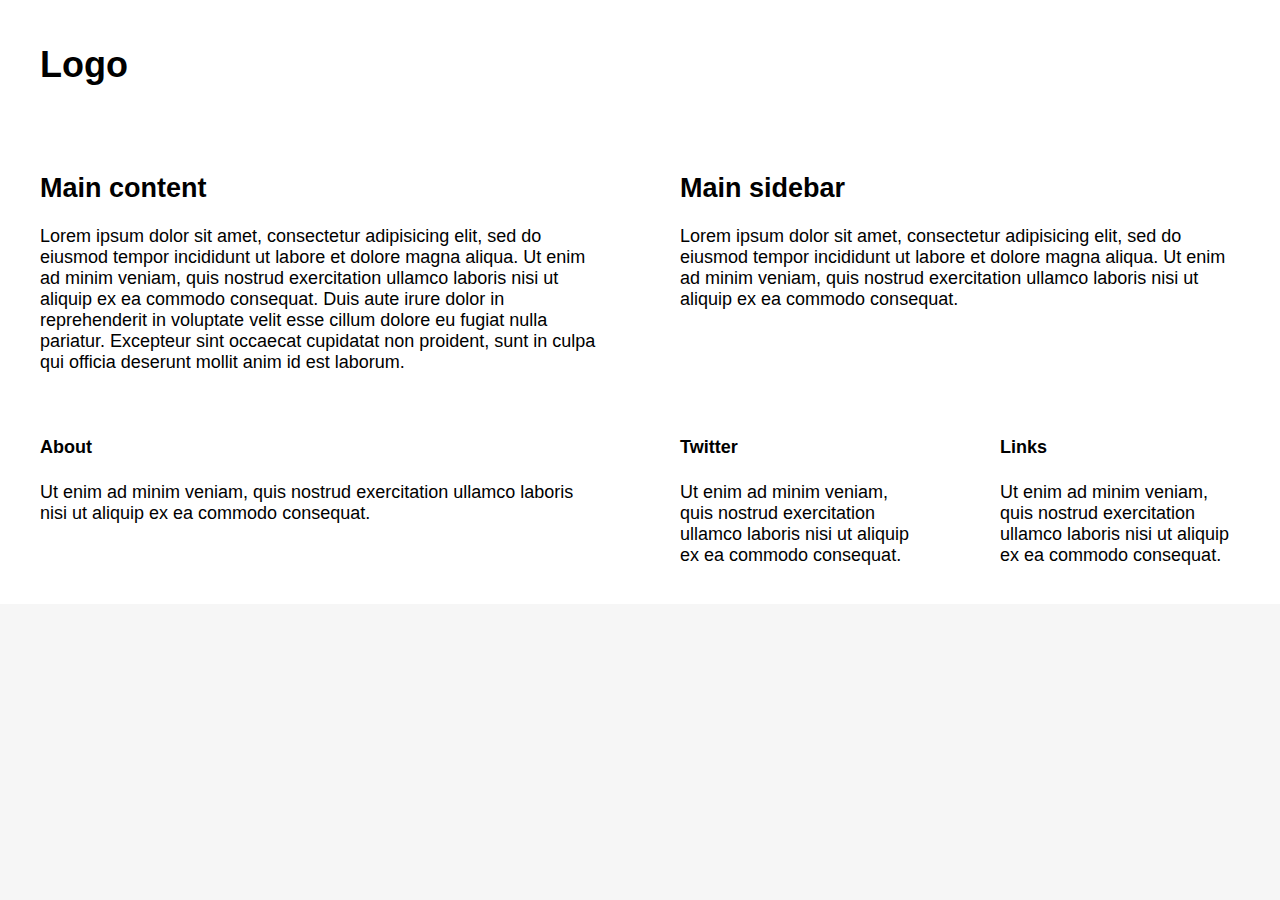
==== gridgrid.html @ 168146c7 "set font size to 16px;" ====
<!DOCTYPE html>  
<html lang="en">
  
<head>  

    <meta charset="utf-8" /> 
    <meta name="viewport" content="width=device-width, initial-scale=1.0"/> 
    
    <title></title>
	
	<link rel="stylesheet" href="css/normalize.css">
	<link rel="stylesheet" href="css/styles.css" />

</head>
<body>
<header class="row">
	
	<div  class="logo">
		<h1>Logo</h1>
	</div>
	
</header>

<main class="row">
	<div class="main-content">
		<h2>Main content</h2>
		Lorem ipsum dolor sit amet, consectetur adipisicing elit, sed do eiusmod tempor incididunt ut labore et dolore magna aliqua. Ut enim ad minim veniam, quis nostrud exercitation ullamco laboris nisi ut aliquip ex ea commodo consequat. Duis aute irure dolor in reprehenderit in voluptate velit esse cillum dolore eu fugiat nulla pariatur. Excepteur sint occaecat cupidatat non proident, sunt in culpa qui officia deserunt mollit anim id est laborum.
	</div>
	
	<div class="main-sidebar">
		<h2>Main sidebar</h2>
		Lorem ipsum dolor sit amet, consectetur adipisicing elit, sed do eiusmod tempor incididunt ut labore et dolore magna aliqua. Ut enim ad minim veniam, quis nostrud exercitation ullamco laboris nisi ut aliquip ex ea commodo consequat.
		
	</div>
	
</main>
<footer class="row">
	
	<div class="info"><h4>About</h4>
		<p>Ut enim ad minim veniam, quis nostrud exercitation ullamco laboris nisi ut aliquip ex ea commodo consequat.</p>
		</div>
	
	<div class="social-media"><h4>Twitter</h4>
		<p>Ut enim ad minim veniam, quis nostrud exercitation ullamco laboris nisi ut aliquip ex ea commodo consequat.</p>
		</div>
	
	<div class="links"><h4>Links</h4>
		<p>Ut enim ad minim veniam, quis nostrud exercitation ullamco laboris nisi ut aliquip ex ea commodo consequat.</p>
		</div>
	
</footer>
</body>
</html>
---- css/styles.css ----
/*base*/
body {
  background-color: #f6f6f6;
  font-size: 18px;
}
/*grid*/
.row {
  width: auto;
  background-color: #fff;
}
.row:after {
  content: "";
  display: table;
  clear: both;
}
.col {
  float: none;
  box-sizing: border-box;
  padding: 20px;
}
.fifty,
.thirty,
.quarter,
.threeQuarter,
.twenty,
.ten {
  width: 100%;
}
/*add your layout classes here*/
.logo,
.main-content,
.main-sidebar,
.info,
.social-media,
.links {
  float: none;
  box-sizing: border-box;
  padding: 20px;
}
@media only screen and (min-width: 568px) {
  /*the layout goes here*/
  .logo {
    float: left;
    padding: 20px 40px;
  }
  .main-content {
    float: left;
    padding: 20px 40px;
    width: 50%;
  }
  .main-sidebar {
    float: left;
    padding: 20px 40px;
    width: 50%;
  }
  .info {
    float: left;
    padding: 20px 40px;
    width: 50%;
  }
  .social-media {
    float: left;
    padding: 20px 40px;
    width: 25%;
  }
  .links {
    float: left;
    padding: 20px 40px;
    width: 25%;
  }
  .col {
    float: left;
    padding: 20px 40px;
  }
  .fifty {
    width: 50%;
  }
  .thirty {
    width: 33.333333%;
  }
  .quarter {
    width: 25%;
  }
  .threeQuarter {
    width: 75%;
  }
  .twenty {
    width: 20%;
  }
  .ten {
    width: 10%;
  }
}
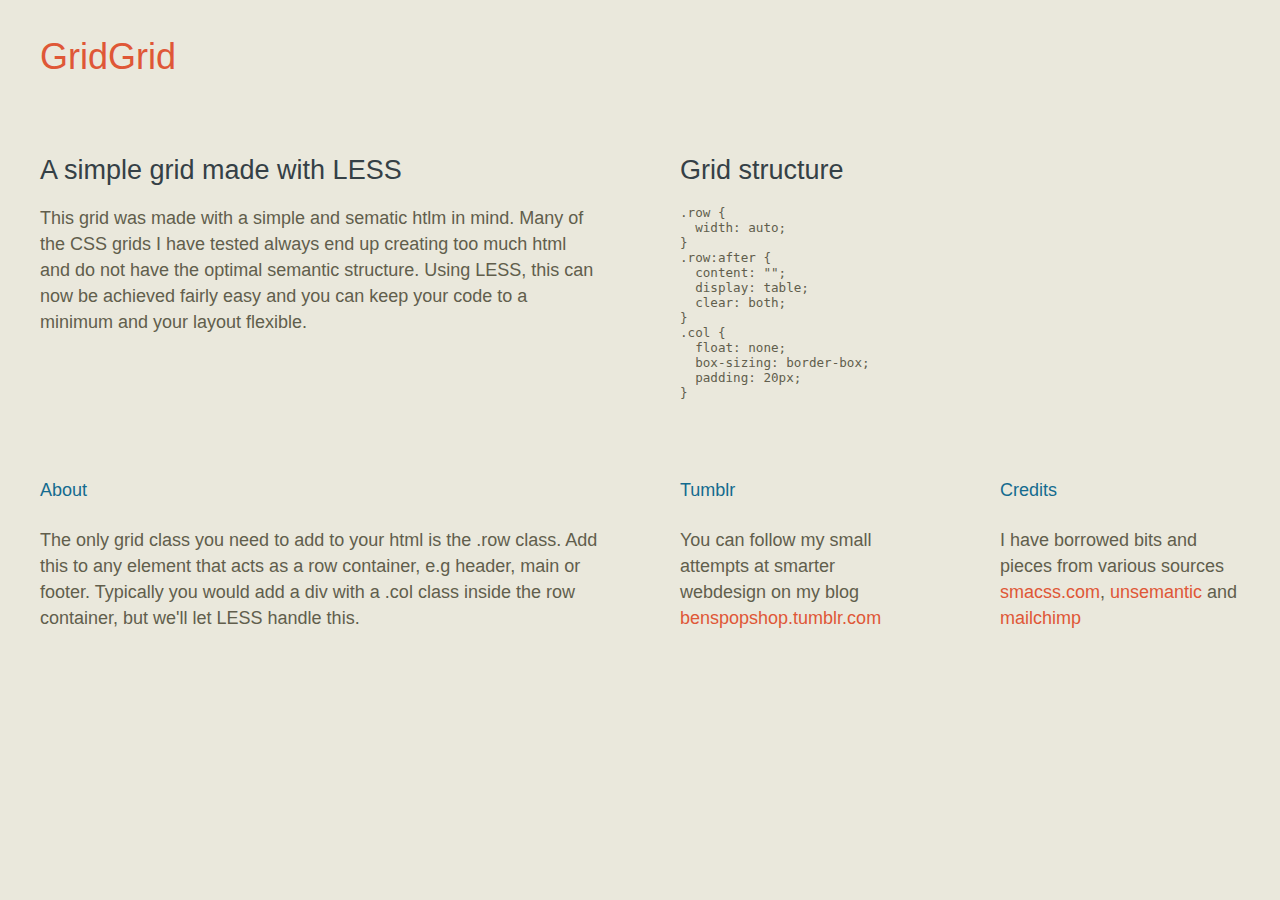
==== commit 98482d88: "updated placeholder text, added link styles and pre styles" ====
--- a/gridgrid.html
+++ b/gridgrid.html
@@ -16,20 +16,33 @@
 <header class="row">
 	
 	<div  class="logo">
-		<h1>Logo</h1>
+		<h1>GridGrid</h1>
 	</div>
 	
 </header>
 
 <main class="row">
 	<div class="main-content">
-		<h2>Main content</h2>
-		Lorem ipsum dolor sit amet, consectetur adipisicing elit, sed do eiusmod tempor incididunt ut labore et dolore magna aliqua. Ut enim ad minim veniam, quis nostrud exercitation ullamco laboris nisi ut aliquip ex ea commodo consequat. Duis aute irure dolor in reprehenderit in voluptate velit esse cillum dolore eu fugiat nulla pariatur. Excepteur sint occaecat cupidatat non proident, sunt in culpa qui officia deserunt mollit anim id est laborum.
+		<h2>A simple grid made with LESS</h2>
+		This grid was made with a simple and sematic htlm in mind. Many of the CSS grids I have tested always end up creating too much html and do not have the optimal semantic structure. Using LESS, this can now be achieved fairly easy and you can keep your code to a minimum and your layout flexible.
 	</div>
 	
 	<div class="main-sidebar">
-		<h2>Main sidebar</h2>
-		Lorem ipsum dolor sit amet, consectetur adipisicing elit, sed do eiusmod tempor incididunt ut labore et dolore magna aliqua. Ut enim ad minim veniam, quis nostrud exercitation ullamco laboris nisi ut aliquip ex ea commodo consequat.
+		<h2>Grid structure</h2>
+		<pre>.row {
+  width: auto;
+}
+.row:after {
+  content: "";
+  display: table;
+  clear: both;
+}
+.col {
+  float: none;
+  box-sizing: border-box;
+  padding: 20px;
+}
+</pre>
 		
 	</div>
 	
@@ -37,15 +50,15 @@
 <footer class="row">
 	
 	<div class="info"><h4>About</h4>
-		<p>Ut enim ad minim veniam, quis nostrud exercitation ullamco laboris nisi ut aliquip ex ea commodo consequat.</p>
+		<p>The only grid class you need to add to your html is the .row class. Add this to any element that acts as a row container, e.g header, main or footer. Typically you would add a div with a .col class inside the row container, but we'll let LESS handle this.</p>
 		</div>
 	
-	<div class="social-media"><h4>Twitter</h4>
-		<p>Ut enim ad minim veniam, quis nostrud exercitation ullamco laboris nisi ut aliquip ex ea commodo consequat.</p>
+	<div class="social-media"><h4>Tumblr</h4>
+		<p>You can follow my small attempts at smarter webdesign on my blog <a href="benspopshop.tumblr.com" title="benspopshop.com">benspopshop.tumblr.com</a>  </p>
 		</div>
 	
-	<div class="links"><h4>Links</h4>
-		<p>Ut enim ad minim veniam, quis nostrud exercitation ullamco laboris nisi ut aliquip ex ea commodo consequat.</p>
+	<div class="links"><h4>Credits</h4>
+		<p>I have borrowed bits and pieces from various sources <a href="https://smacss.com">smacss.com</a>, <a href="http://unsemantic.com/">unsemantic</a> and <a href="http://ux.mailchimp.com/patterns/">mailchimp</a> </p>
 		</div>
 	
 </footer>
--- a/css/styles.css
+++ b/css/styles.css
@@ -1,12 +1,33 @@
 /*base*/
 body {
-  background-color: #f6f6f6;
+  background-color: #eae8dc;
   font-size: 18px;
+  line-height: 26px;
+  color: #615e4c;
+  font-weight: 100;
+  -webkit-font-smoothing: antialiased;
+}
+h1 {
+  color: #df5737;
+  font-weight: 100;
+}
+h2 {
+  color: #354046;
+  font-weight: 100;
+}
+h4 {
+  color: #146b8f;
+  font-weight: 100;
+}
+a:link, a:visited, a:hover, a:active {text-decoration:none; color:#df5737;}
+pre {font-size:70%;line-height:normal;}
+/*common font styles*/
+.fnt-thin {
+  font-weight: 100;
 }
 /*grid*/
 .row {
   width: auto;
-  background-color: #fff;
 }
 .row:after {
   content: "";
@@ -91,3 +112,14 @@
     width: 10%;
   }
 }
+@media only screen and (min-width: 568px) and (max-width: 800px) {
+  .info {
+    width: 33.333333%;
+  }
+  .social-media {
+    width: 33.333333%;
+  }
+  .links {
+    width: 33.333333%;
+  }
+}
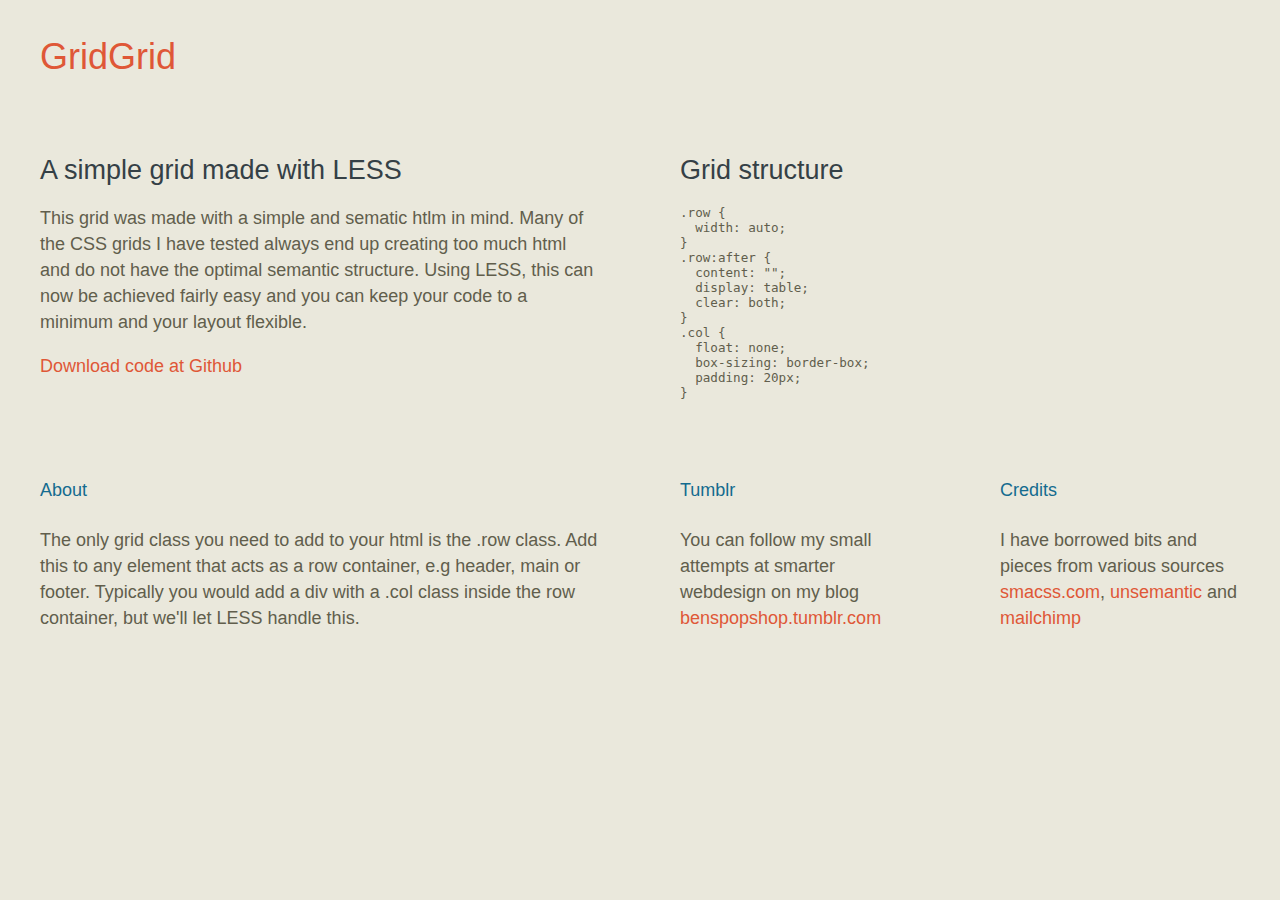
==== commit 38407643: "added git download" ====
--- a/gridgrid.html
+++ b/gridgrid.html
@@ -25,6 +25,8 @@
 	<div class="main-content">
 		<h2>A simple grid made with LESS</h2>
 		This grid was made with a simple and sematic htlm in mind. Many of the CSS grids I have tested always end up creating too much html and do not have the optimal semantic structure. Using LESS, this can now be achieved fairly easy and you can keep your code to a minimum and your layout flexible.
+        
+        <p><a href="http://github.com/benjaminclausen/GridGrid">Download code at Github</a></p>
 	</div>
 	
 	<div class="main-sidebar">
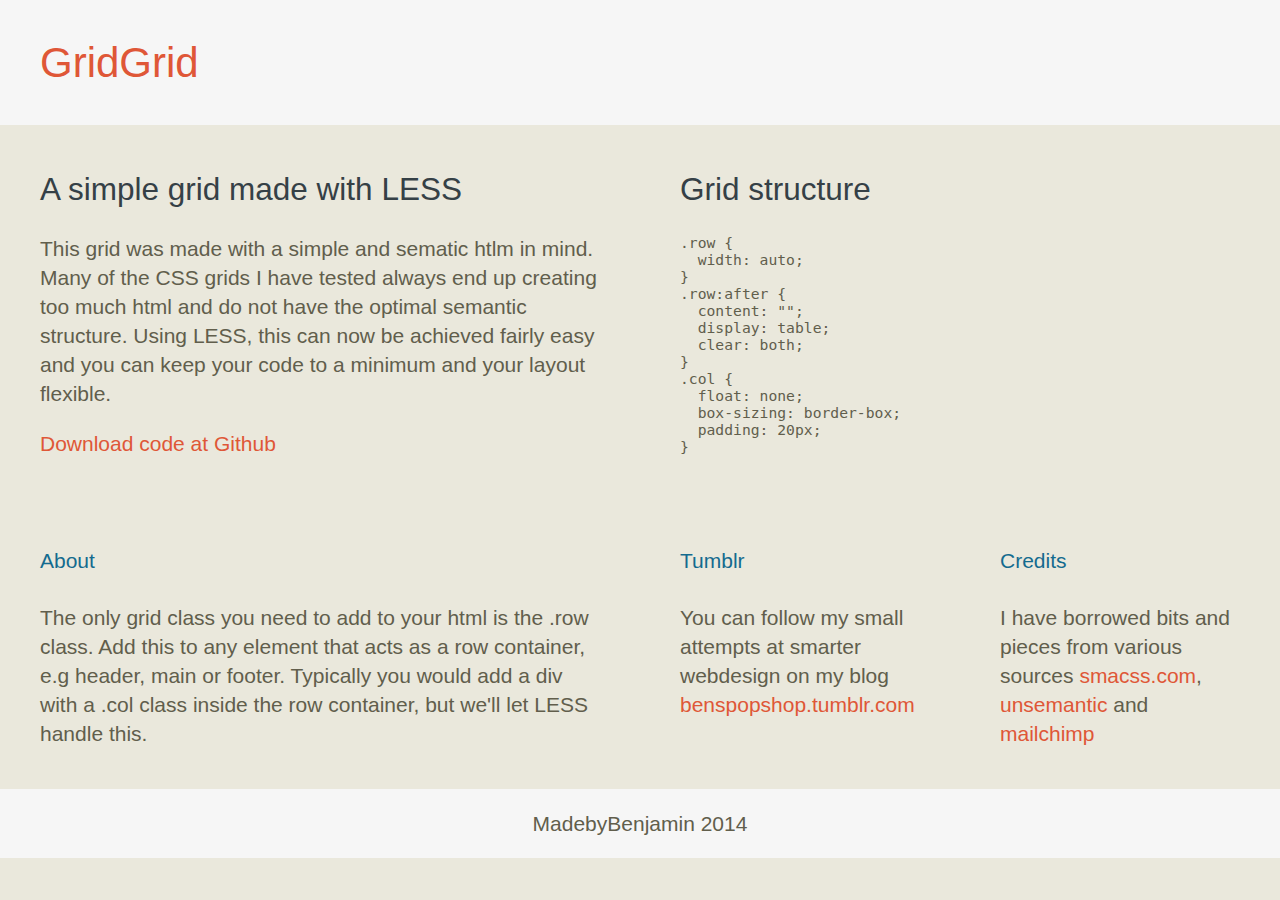
==== commit 85c85461: "Added some font enhancements, also updated header and footer" ====
--- a/gridgrid.html
+++ b/gridgrid.html
@@ -6,14 +6,14 @@
     <meta charset="utf-8" /> 
     <meta name="viewport" content="width=device-width, initial-scale=1.0"/> 
     
-    <title></title>
+    <title>GridGrid - a simple gird made with LESS</title>
 	
 	<link rel="stylesheet" href="css/normalize.css">
 	<link rel="stylesheet" href="css/styles.css" />
 
 </head>
 <body>
-<header class="row">
+<header class="row l-header">
 	
 	<div  class="logo">
 		<h1>GridGrid</h1>
@@ -49,20 +49,25 @@
 	</div>
 	
 </main>
-<footer class="row">
+<div class="row">
 	
 	<div class="info"><h4>About</h4>
 		<p>The only grid class you need to add to your html is the .row class. Add this to any element that acts as a row container, e.g header, main or footer. Typically you would add a div with a .col class inside the row container, but we'll let LESS handle this.</p>
 		</div>
 	
 	<div class="social-media"><h4>Tumblr</h4>
-		<p>You can follow my small attempts at smarter webdesign on my blog <a href="benspopshop.tumblr.com" title="benspopshop.com">benspopshop.tumblr.com</a>  </p>
+		<p>You can follow my small attempts at smarter webdesign on my blog <a href="http://benspopshop.tumblr.com" title="benspopshop.com">benspopshop.tumblr.com</a>  </p>
 		</div>
 	
 	<div class="links"><h4>Credits</h4>
 		<p>I have borrowed bits and pieces from various sources <a href="https://smacss.com">smacss.com</a>, <a href="http://unsemantic.com/">unsemantic</a> and <a href="http://ux.mailchimp.com/patterns/">mailchimp</a> </p>
 		</div>
-	
+</div>
+
+<footer class="row l-footer">
+	<div class="h-txt-algn-c">
+		MadebyBenjamin 2014
+	</div>
 </footer>
 </body>
-</html>+</html>
--- a/css/styles.css
+++ b/css/styles.css
@@ -1,8 +1,8 @@
 /*base*/
 body {
   background-color: #eae8dc;
-  font-size: 18px;
-  line-height: 26px;
+  font-size: 21px;
+  line-height: 29px;
   color: #615e4c;
   font-weight: 100;
   -webkit-font-smoothing: antialiased;
@@ -13,17 +13,31 @@
 }
 h2 {
   color: #354046;
+  line-height: 36px;
   font-weight: 100;
 }
 h4 {
   color: #146b8f;
   font-weight: 100;
 }
-a:link, a:visited, a:hover, a:active {text-decoration:none; color:#df5737;}
-pre {font-size:70%;line-height:normal;}
+a:link,
+a:visited,
+a:hover,
+a:active {
+  text-decoration: none;
+  color: #df5737;
+}
+pre {
+  font-size: 70%;
+  line-height: normal;
+}
 /*common font styles*/
 .fnt-thin {
   font-weight: 100;
+}
+/* helpers */
+.h-txt-algn-c {
+  text-align: center;
 }
 /*grid*/
 .row {
@@ -56,6 +70,13 @@
 .links {
   float: none;
   box-sizing: border-box;
+  padding: 20px;
+}
+.l-header {
+  background-color: #f6f6f6;
+}
+.l-footer {
+  background-color: #f6f6f6;
   padding: 20px;
 }
 @media only screen and (min-width: 568px) {
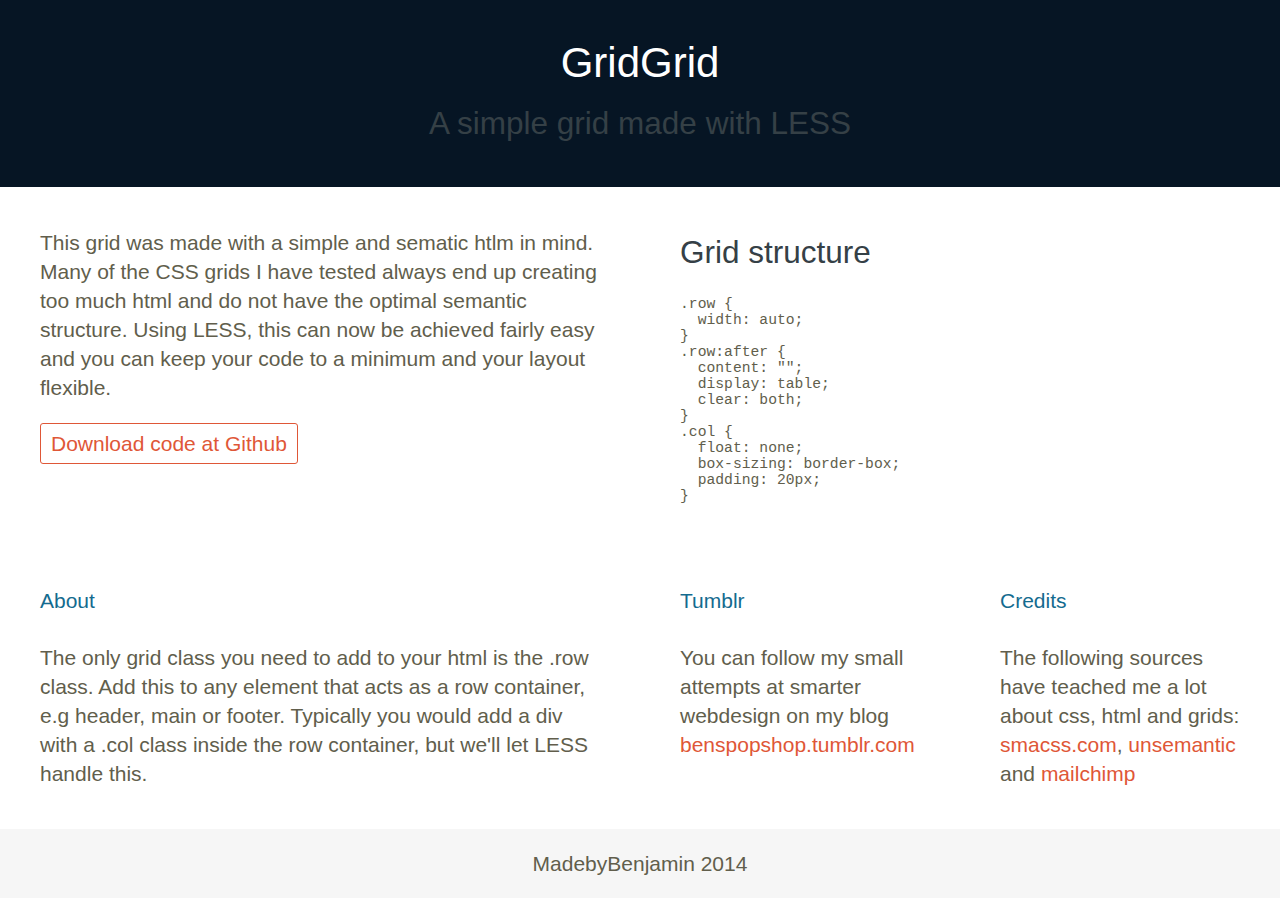
==== commit 2a1dc46b: "UI changes" ====
--- a/gridgrid.html
+++ b/gridgrid.html
@@ -17,16 +17,16 @@
 	
 	<div  class="logo">
 		<h1>GridGrid</h1>
+		<h2>A simple grid made with LESS</h2>
 	</div>
 	
 </header>
 
 <main class="row">
 	<div class="main-content">
-		<h2>A simple grid made with LESS</h2>
-		This grid was made with a simple and sematic htlm in mind. Many of the CSS grids I have tested always end up creating too much html and do not have the optimal semantic structure. Using LESS, this can now be achieved fairly easy and you can keep your code to a minimum and your layout flexible.
+	<p>This	grid	was	made	with	a	simple	and	sematic	htlm	in	mind.	Many	of	the	CSS	grids	I	have	tested	always	end	up	creating	too	much	html	and	do	not	have	the	optimal	semantic	structure.	Using	LESS,	this	can	now	be	achieved	fairly	easy	and	you	can	keep	your	code	to	a	minimum	and	your	layout	flexible.</p>
         
-        <p><a href="http://github.com/benjaminclausen/GridGrid">Download code at Github</a></p>
+        <p class="btn btn-outline"><a href="http://github.com/benjaminclausen/GridGrid">Download code at Github</a></p>
 	</div>
 	
 	<div class="main-sidebar">
@@ -60,7 +60,7 @@
 		</div>
 	
 	<div class="links"><h4>Credits</h4>
-		<p>I have borrowed bits and pieces from various sources <a href="https://smacss.com">smacss.com</a>, <a href="http://unsemantic.com/">unsemantic</a> and <a href="http://ux.mailchimp.com/patterns/">mailchimp</a> </p>
+		<p>The following sources have teached me a lot about css, html and grids: <a href="https://smacss.com">smacss.com</a>, <a href="http://unsemantic.com/">unsemantic</a> and <a href="http://ux.mailchimp.com/patterns/">mailchimp</a> </p>
 		</div>
 </div>
 
--- a/css/styles.css
+++ b/css/styles.css
@@ -1,6 +1,6 @@
 /*base*/
 body {
-  background-color: #eae8dc;
+  background-color: #fff;
   font-size: 21px;
   line-height: 29px;
   color: #615e4c;
@@ -8,7 +8,7 @@
   -webkit-font-smoothing: antialiased;
 }
 h1 {
-  color: #df5737;
+  color: #fff;
   font-weight: 100;
 }
 h2 {
@@ -52,6 +52,7 @@
   float: none;
   box-sizing: border-box;
   padding: 20px;
+  word-wrap: break-word;
 }
 .fifty,
 .thirty,
@@ -71,20 +72,27 @@
   float: none;
   box-sizing: border-box;
   padding: 20px;
+  word-wrap: break-word;
 }
 .l-header {
-  background-color: #f6f6f6;
+  background-color: #061524;
+  text-align: center;
 }
 .l-footer {
   background-color: #f6f6f6;
   padding: 20px;
 }
-@media only screen and (min-width: 568px) {
+.btn {
+  display: inline-block;
+  padding: 5px 10px;
+}
+.btn-outline {
+  border: 1px	solid	#df5737;
+  border-radius: 3px;
+  margin: auto;
+}
+@media only screen and (min-width: 640px) {
   /*the layout goes here*/
-  .logo {
-    float: left;
-    padding: 20px 40px;
-  }
   .main-content {
     float: left;
     padding: 20px 40px;
@@ -114,6 +122,9 @@
     float: left;
     padding: 20px 40px;
   }
+  .full {
+    width: 100%;
+  }
   .fifty {
     width: 50%;
   }
@@ -133,14 +144,14 @@
     width: 10%;
   }
 }
-@media only screen and (min-width: 568px) and (max-width: 800px) {
+@media only screen and (min-width: 640px) and (max-width: 960px) {
   .info {
-    width: 33.333333%;
+    width: 100%;
   }
   .social-media {
-    width: 33.333333%;
+    width: 50%;
   }
   .links {
-    width: 33.333333%;
+    width: 50%;
   }
 }
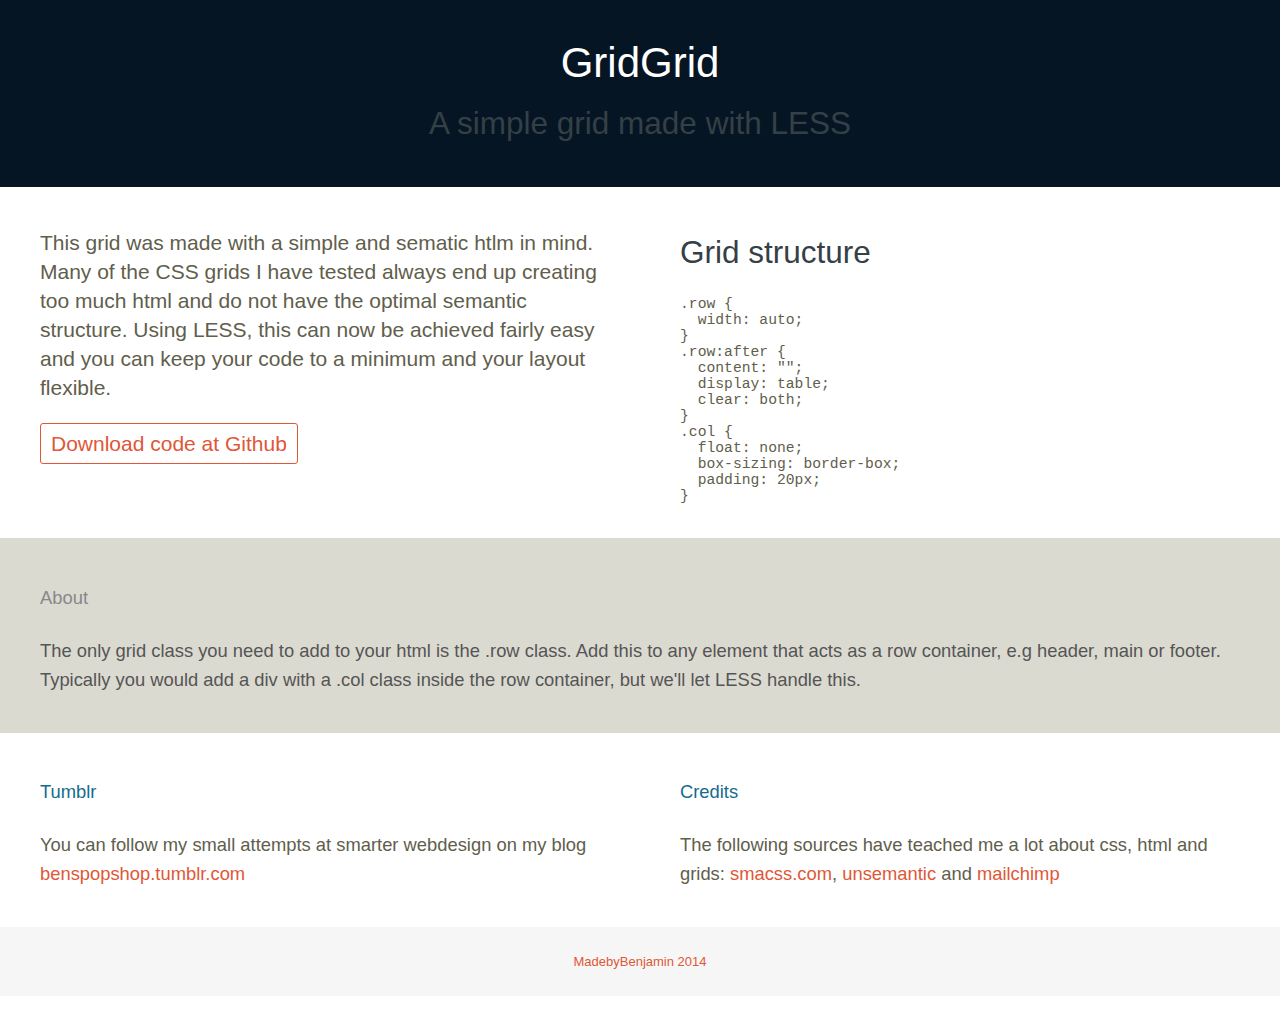
==== commit fba973f0: "Minor UI tweaks" ====
--- a/gridgrid.html
+++ b/gridgrid.html
@@ -49,7 +49,7 @@
 	</div>
 	
 </main>
-<div class="row">
+<div class="row fnt-less-focus">
 	
 	<div class="info"><h4>About</h4>
 		<p>The only grid class you need to add to your html is the .row class. Add this to any element that acts as a row container, e.g header, main or footer. Typically you would add a div with a .col class inside the row container, but we'll let LESS handle this.</p>
@@ -65,8 +65,8 @@
 </div>
 
 <footer class="row l-footer">
-	<div class="h-txt-algn-c">
-		MadebyBenjamin 2014
+	<div class="h-txt-algn-c fnt-small">
+		<a href="http://madebybenjam.in" alt="madebyBenjam.in">MadebyBenjamin 2014</a>
 	</div>
 </footer>
 </body>
--- a/css/styles.css
+++ b/css/styles.css
@@ -34,6 +34,12 @@
 /*common font styles*/
 .fnt-thin {
   font-weight: 100;
+}
+.fnt-less-focus {
+  font-size: .875em;
+}
+.fnt-small {
+  font-size: small;
 }
 /* helpers */
 .h-txt-algn-c {
@@ -106,17 +112,22 @@
   .info {
     float: left;
     padding: 20px 40px;
-    width: 50%;
+    width: 100%;
+    background-color: rgba(218, 217, 208, 0.98);
+    color: #555;
+  }
+  .info h4 {
+    color: #888;
   }
   .social-media {
     float: left;
     padding: 20px 40px;
-    width: 25%;
+    width: 50%;
   }
   .links {
     float: left;
     padding: 20px 40px;
-    width: 25%;
+    width: 50%;
   }
   .col {
     float: left;
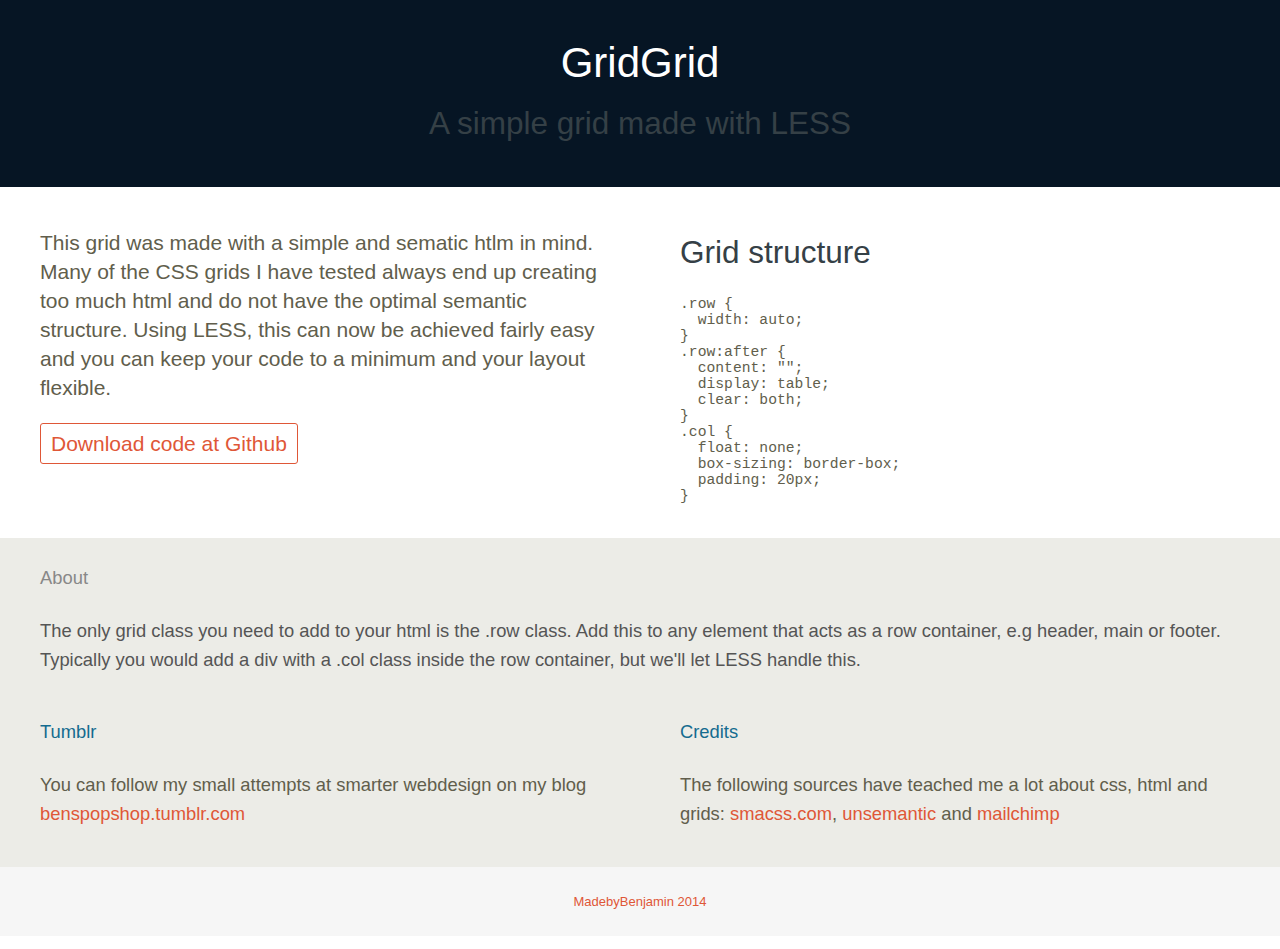
==== commit 7acc73c2: "Minor UI tweak" ====
--- a/gridgrid.html
+++ b/gridgrid.html
@@ -49,7 +49,7 @@
 	</div>
 	
 </main>
-<div class="row fnt-less-focus">
+<div class="row fnt-less-focus alt-bg">
 	
 	<div class="info"><h4>About</h4>
 		<p>The only grid class you need to add to your html is the .row class. Add this to any element that acts as a row container, e.g header, main or footer. Typically you would add a div with a .col class inside the row container, but we'll let LESS handle this.</p>
--- a/css/styles.css
+++ b/css/styles.css
@@ -113,8 +113,9 @@
     float: left;
     padding: 20px 40px;
     width: 100%;
-    background-color: rgba(218, 217, 208, 0.98);
     color: #555;
+    padding-top: 0;
+    padding-bottom: 0;
   }
   .info h4 {
     color: #888;
@@ -123,11 +124,13 @@
     float: left;
     padding: 20px 40px;
     width: 50%;
+    padding-top: 0;
   }
   .links {
     float: left;
     padding: 20px 40px;
     width: 50%;
+    padding-top: 0;
   }
   .col {
     float: left;
@@ -166,3 +169,7 @@
     width: 50%;
   }
 }
+/*theme*/
+.alt-bg {
+  background-color: rgba(218, 217, 208, 0.5);
+}
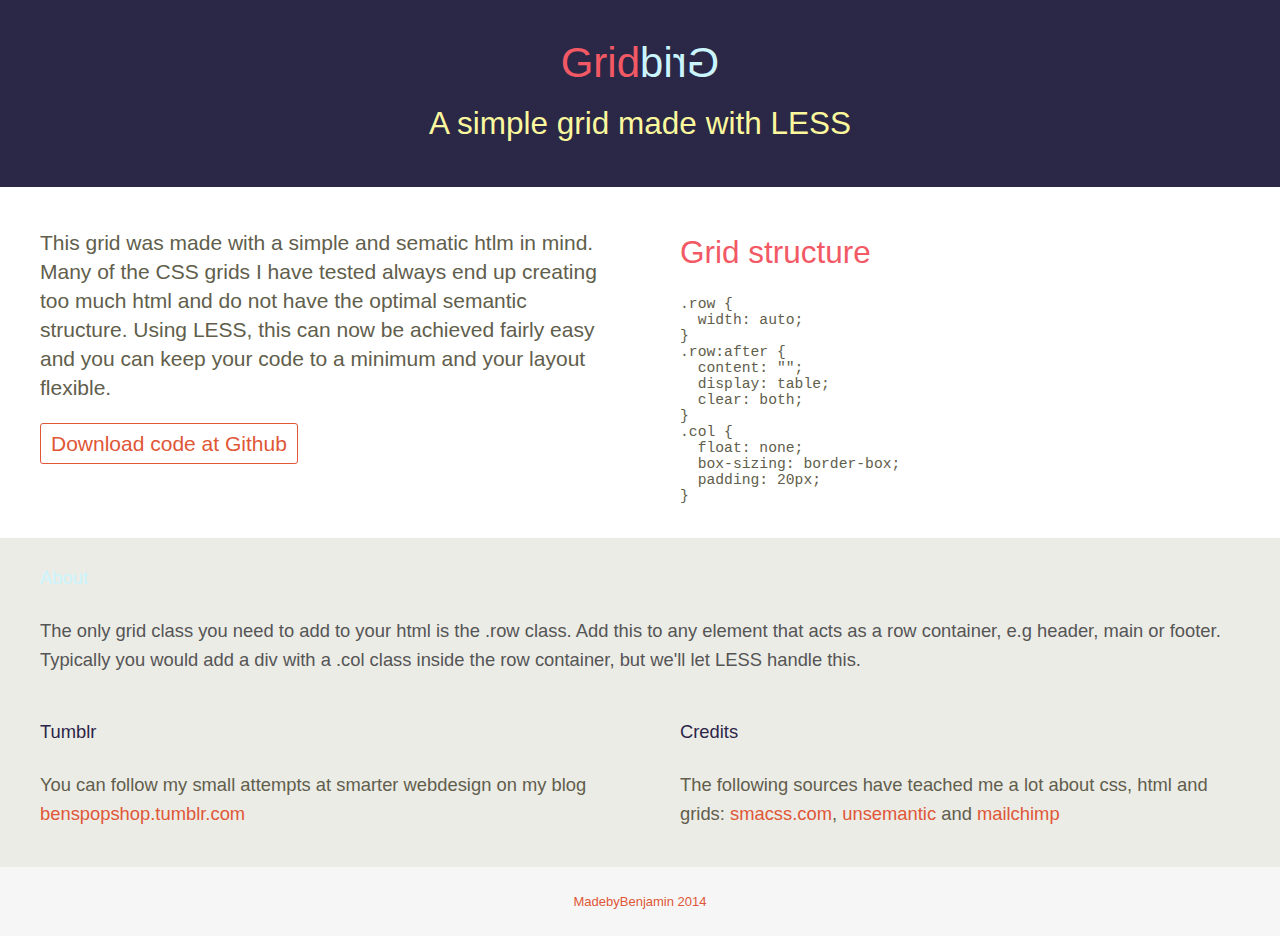
==== commit 249460a6: "changes colors and added logo" ====
--- a/gridgrid.html
+++ b/gridgrid.html
@@ -16,7 +16,12 @@
 <header class="row l-header">
 	
 	<div  class="logo">
-		<h1>GridGrid</h1>
+		<h1>Grid<span style="display: inline-block; color: #CBF5FD; -moz-transform: scaleX(-1);
+        -o-transform: scaleX(-1);
+        -webkit-transform: scaleX(-1);
+        transform: scaleX(-1);
+        filter: FlipH;
+        -ms-filter: "FlipH";">Grid</span></h1>
 		<h2>A simple grid made with LESS</h2>
 	</div>
 	
--- a/css/styles.css
+++ b/css/styles.css
@@ -12,12 +12,12 @@
   font-weight: 100;
 }
 h2 {
-  color: #354046;
+  color: #F25965;
   line-height: 36px;
   font-weight: 100;
 }
 h4 {
-  color: #146b8f;
+  color: #2B2547;
   font-weight: 100;
 }
 a:link,
@@ -81,8 +81,14 @@
   word-wrap: break-word;
 }
 .l-header {
-  background-color: #061524;
+  background-color: #2A2747;
   text-align: center;
+}
+.l-header h1 {
+  color: #F25965;
+}
+.l-header h2 {
+  color: #FBF89D;
 }
 .l-footer {
   background-color: #f6f6f6;
@@ -118,7 +124,7 @@
     padding-bottom: 0;
   }
   .info h4 {
-    color: #888;
+    color: #CBF5FD;
   }
   .social-media {
     float: left;
